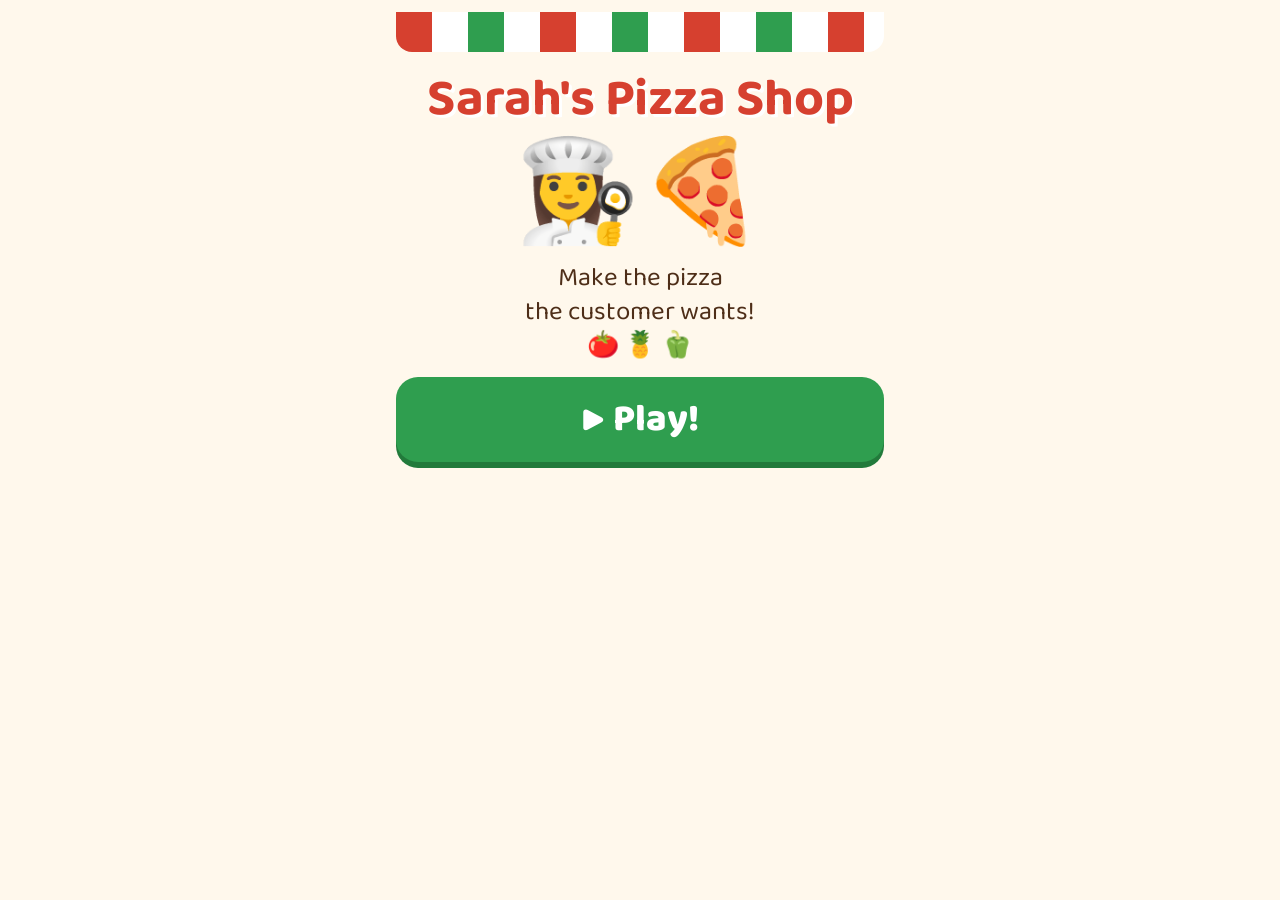
==== apps/sarahs_pizza/index.html @ d8968453 "Sarah's Pizza Shop: first playable version of Isabel's pizza game Co-Authored-By: Claude Opus 5.5 <n" ====
<!DOCTYPE html>
<html lang="en">
<head>
<meta charset="UTF-8">
<meta name="viewport" content="width=device-width, initial-scale=1.0, maximum-scale=1.0, user-scalable=no">
<title>Sarah's Pizza Shop 🍕</title>
<link href="https://fonts.googleapis.com/css2?family=Baloo+2:wght@400;600;700;800&display=swap" rel="stylesheet">
<style>
  :root {
    --cream: #fff8ec;
    --red: #d6402f;
    --red-dark: #a82e20;
    --green: #2f9e4f;
    --green-dark: #227a3b;
    --brown: #7a4a2a;
    --brown-dark: #4e2e18;
    --gold: #f5b82e;
  }
  * { box-sizing: border-box; }
  html, body { margin: 0; height: 100%; }
  body {
    background: var(--cream);
    color: var(--brown-dark);
    font-family: 'Baloo 2', 'Trebuchet MS', cursive, sans-serif;
    -webkit-tap-highlight-color: transparent;
    user-select: none;
  }
  .screen { display: none; max-width: 520px; margin: 0 auto; padding: 12px 16px 20px; min-height: 100%; flex-direction: column; }
  .screen.active { display: flex; }

  .awning { height: 40px; border-radius: 0 0 16px 16px;
    background: repeating-linear-gradient(90deg, var(--red) 0 36px, #fff 36px 72px, var(--green) 72px 108px, #fff 108px 144px); }

  /* ---------- buttons ---------- */
  .btn {
    font-family: inherit; font-weight: 800; font-size: 30px; color: #fff;
    border: none; border-radius: 22px; padding: 12px 20px; cursor: pointer;
    background: var(--green); box-shadow: 0 6px 0 var(--green-dark); transition: transform 0.05s;
  }
  .btn:active { transform: translateY(4px); box-shadow: 0 2px 0 var(--green-dark); }
  .btn:disabled { background: #bbb; box-shadow: 0 6px 0 #999; cursor: default; }
  .btn.big { width: 100%; font-size: 38px; margin-top: 14px; }
  .btn.oops { background: #f0a23a; box-shadow: 0 6px 0 #c17d22; }
  .btn.oops:active { box-shadow: 0 2px 0 #c17d22; }
  .btn.oops:disabled { background: #bbb; box-shadow: 0 6px 0 #999; }

  /* ---------- title ---------- */
  h1 { font-size: 52px; line-height: 1; margin: 22px 0 6px; text-align: center; color: var(--red); text-shadow: 3px 3px 0 #fff; }
  .title-art { font-size: 100px; text-align: center; line-height: 1.1; margin: 10px 0; }
  .title-help { text-align: center; font-size: 26px; line-height: 1.3; }

  /* ---------- game ---------- */
  .stars { display: flex; justify-content: center; gap: 1px; font-size: 21px; background: #fff;
    border-radius: 16px; padding: 2px 6px; border: 3px solid #f1e2c8; }
  .stars span { filter: grayscale(1); opacity: 0.35; transition: transform 0.3s; }
  .stars span.got { filter: none; opacity: 1; animation: pop 0.4s; }
  @keyframes pop { 50% { transform: scale(1.6); } }

  .scene { position: relative; height: 190px; margin-top: 10px; border-radius: 18px; overflow: hidden;
    border: 4px solid var(--brown-dark);
    background: linear-gradient(#fdf1dc 0 70%, #c9e6cf 70%); }
  .scene::before { content: ""; position: absolute; left: 0; right: 0; top: 0; height: 18px;
    background: repeating-linear-gradient(90deg, var(--red) 0 24px, #fff 24px 48px, var(--green) 48px 72px, #fff 72px 96px); }
  .customer { position: absolute; left: 10px; bottom: 6px; font-size: 80px; line-height: 1;
    transition: transform 0.45s ease-in-out, opacity 0.45s; }
  .customer.away { transform: translateX(-160px); opacity: 0; }
  .order { position: absolute; right: 10px; top: 26px; bottom: 10px; left: 104px; background: #fff;
    border: 4px solid var(--brown); border-radius: 20px; display: flex; align-items: center; gap: 6px; padding: 4px 8px; }
  .order::before { content: ""; position: absolute; left: -18px; bottom: 30px;
    border: 8px solid transparent; border-right: 12px solid var(--brown); }
  .order-pizza { flex-shrink: 0; }
  .order-list { flex: 1; display: flex; flex-direction: column; align-items: center; gap: 4px; font-size: 18px; line-height: 1.1; white-space: nowrap; padding-bottom: 30px; }
  .say { position: absolute; right: 6px; bottom: 6px; font-size: 22px; background: #fff3c4; border: 2px solid var(--gold);
    border-radius: 50%; width: 38px; height: 38px; cursor: pointer; padding: 0; }
  .order.happy { border-color: var(--green); background: #e7f8eb; }
  .order.sad { border-color: var(--red); background: #fde8e7; }
  .order .reaction { flex: 1; text-align: center; font-size: 60px; }

  .board { margin-top: 12px; background: #c98d50; border-radius: 22px; border: 4px solid var(--brown-dark);
    display: flex; align-items: center; justify-content: center; height: 250px; position: relative;
    background-image: repeating-linear-gradient(0deg, rgba(0,0,0,0.06) 0 3px, transparent 3px 14px); }
  .baking-glow { position: absolute; inset: 0; border-radius: 18px; pointer-events: none; opacity: 0;
    background: radial-gradient(circle, rgba(255,170,40,0.0) 30%, rgba(255,110,20,0.75) 75%);
    transition: opacity 0.3s; display: flex; align-items: flex-end; justify-content: center; font-size: 46px; }
  .board.baking .baking-glow { opacity: 1; animation: flicker 0.25s infinite alternate; }
  @keyframes flicker { to { filter: brightness(1.2); } }

  .pizza { position: relative; }
  .pizza svg { width: 100%; height: 100%; display: block; }
  .pizza .piece { position: absolute; transform: translate(-50%, -50%); line-height: 1; }
  .pizza .piece.new { animation: drop 0.25s ease-out; }
  @keyframes drop { from { transform: translate(-50%, -120%) scale(1.6); opacity: 0; } }

  .toppings { display: grid; grid-template-columns: repeat(3, 1fr); gap: 10px; margin-top: 12px; }
  .topping { font-size: 54px; line-height: 1; padding: 10px 0; border-radius: 22px; cursor: pointer;
    background: #fff; border: 4px solid #f1e2c8; box-shadow: 0 5px 0 #e2cfae; }
  .topping:active { transform: translateY(3px); box-shadow: 0 2px 0 #e2cfae; }
  .actions { display: grid; grid-template-columns: 1fr 2fr; gap: 10px; margin-top: 14px; }

  /* ---------- win ---------- */
  .win-big { font-size: 64px; text-align: center; color: var(--red); line-height: 1.1; margin-top: 30px; text-shadow: 3px 3px 0 #fff; }
  .win-stars { font-size: 34px; text-align: center; margin: 14px 0; }
  .win-art { font-size: 110px; text-align: center; }
  .confetti { position: fixed; top: -60px; font-size: 40px; pointer-events: none; animation: fall linear forwards; }
  @keyframes fall { to { transform: translateY(110vh) rotate(540deg); } }
</style>
</head>
<body>

<!-- ===================== TITLE ===================== -->
<div class="screen active" id="title-screen">
  <div class="awning"></div>
  <h1>Sarah's Pizza Shop</h1>
  <div class="title-art">👩‍🍳🍕</div>
  <div class="title-help">Make the pizza<br>the customer wants!<br>🍅 🍍 🫑</div>
  <button class="btn big" id="start-btn">▶ Play!</button>
</div>

<!-- ===================== GAME ===================== -->
<div class="screen" id="game-screen">
  <div class="stars" id="stars"></div>
  <div class="scene">
    <div class="customer" id="customer">🙂</div>
    <div class="order" id="order"></div>
  </div>
  <div class="board" id="board">
    <div class="pizza" id="my-pizza"></div>
    <div class="baking-glow">🔥🔥🔥</div>
  </div>
  <div class="toppings" id="toppings"></div>
  <div class="actions">
    <button class="btn oops" id="oops-btn">↩️</button>
    <button class="btn" id="done-btn">🔥 Bake!</button>
  </div>
</div>

<!-- ===================== WIN ===================== -->
<div class="screen" id="win-screen">
  <div class="awning"></div>
  <div class="win-big">You did it!</div>
  <div class="win-stars" id="win-stars"></div>
  <div class="win-art">👩‍🍳🍕🏆</div>
  <button class="btn big" id="again-btn">▶ Play again!</button>
</div>

<script>
// ============================================================
//  SETTINGS. Change these to change the game!
// ============================================================
const STARS_TO_WIN = 10;

const TOPPINGS = [
  { id: "tomato",    emoji: "🍅", one: "tomato",       many: "tomatoes" },
  { id: "pineapple", emoji: "🍍", one: "pineapple",    many: "pineapples" },
  { id: "pepper",    emoji: "🫑", one: "green pepper", many: "green peppers" },
];
const CUSTOMERS = ["🧒", "👧", "👦", "👩", "👨", "👵", "👴", "🧑", "👱‍♀️", "👩‍🦰", "🧔", "👮", "🧑‍🚒", "🤴", "👸", "🦸", "🧚"];
const NUMBER_WORDS = ["zero", "one", "two", "three", "four", "five", "six"];
const MAX_PIECES = 9;

// where toppings go on a pizza (percent from the left, percent from the top)
const SPOTS = [];
for (let k = 0; k < 8; k++) {
  const a = (k * 45 - 90) * Math.PI / 180;
  SPOTS.push([50 + 27 * Math.cos(a), 50 + 27 * Math.sin(a)]);
}
SPOTS.push([50, 50]);

// ============================================================
//  DRAWING A PIZZA
// ============================================================
function pizzaHtml(pieces, size, baked, newestIndex) {
  // pieces = list of topping ids, in the order they were put on
  const crust = baked ? "#c27a36" : "#eec27f";
  const crustLine = baked ? "#8e5420" : "#d3a35f";
  const cheese = baked ? "#f4bd45" : "#fbe38a";
  const spots = baked
    ? `<g fill="#d88a2a" opacity="0.7"><circle cx="70" cy="80" r="6"/><circle cx="130" cy="70" r="5"/><circle cx="120" cy="135" r="7"/><circle cx="75" cy="125" r="4"/></g>`
    : "";
  let html = `<div class="pizza" style="width:${size}px;height:${size}px">
    <svg viewBox="0 0 200 200" xmlns="http://www.w3.org/2000/svg">
      <circle cx="100" cy="100" r="96" fill="${crust}" stroke="${crustLine}" stroke-width="4"/>
      <circle cx="100" cy="100" r="80" fill="#d8452e"/>
      <path d="M100 26 C140 24 176 56 174 98 C178 140 142 176 100 172 C58 178 22 142 28 100 C24 60 58 22 100 26 Z" fill="${cheese}"/>
      ${spots}
    </svg>`;
  pieces.forEach((id, i) => {
    const t = TOPPINGS.find(t => t.id === id);
    const [x, y] = SPOTS[i];
    html += `<span class="piece${i === newestIndex ? " new" : ""}" style="left:${x}%;top:${y}%;font-size:${size * 0.17}px">${t.emoji}</span>`;
  });
  return html + `</div>`;
}

// ============================================================
//  TALKING (the computer reads the order out loud)
// ============================================================
function say(text) {
  try {
    if (!window.speechSynthesis) return;
    speechSynthesis.cancel();
    const u = new SpeechSynthesisUtterance(text);
    u.rate = 0.95;
    u.pitch = 1.1;
    speechSynthesis.speak(u);
  } catch (e) {}
}

// ============================================================
//  SOUNDS (beeps made by the computer)
// ============================================================
let audio = null;
function beep(freq, len, type = "triangle", when = 0, vol = 0.15) {
  if (!audio) return;
  const t = audio.currentTime + when;
  const o = audio.createOscillator(), g = audio.createGain();
  o.type = type; o.frequency.value = freq;
  g.gain.setValueAtTime(vol, t);
  g.gain.exponentialRampToValueAtTime(0.001, t + len);
  o.connect(g); g.connect(audio.destination);
  o.start(t); o.stop(t + len);
}
const sounds = {
  plop()  { beep(500, 0.08); beep(750, 0.06, "triangle", 0.04); },
  oops()  { beep(350, 0.1); },
  bonk()  { beep(150, 0.15, "square", 0, 0.08); },
  happy() { [523, 659, 784].forEach((f, i) => beep(f, 0.15, "triangle", i * 0.1)); },
  sad()   { beep(330, 0.2, "sine"); beep(260, 0.3, "sine", 0.2); },
  win()   { [523, 659, 784, 1047, 784, 1047].forEach((f, i) => beep(f, 0.2, "triangle", i * 0.12)); },
};

// ============================================================
//  THE GAME
// ============================================================
const $ = (id) => document.getElementById(id);
let state = null;

function showScreen(id) {
  document.querySelectorAll(".screen").forEach(s => s.classList.remove("active"));
  $(id).classList.add("active");
  window.scrollTo(0, 0);
}

function startGame() {
  if (!audio) { try { audio = new (window.AudioContext || window.webkitAudioContext)(); } catch (e) {} }
  if (audio && audio.state === "suspended") audio.resume();
  state = { stars: 0, order: null, pieces: [], busy: false, lastFace: null };
  showScreen("game-screen");
  drawStars();
  newCustomer(true);
}

function drawStars() {
  let html = "";
  for (let i = 0; i < STARS_TO_WIN; i++) html += `<span class="${i < state.stars ? "got" : ""}">⭐</span>`;
  $("stars").innerHTML = html;
}

function makeOrder() {
  // easy orders first, harder ones later
  const n = state.stars;
  const shuffled = [...TOPPINGS].sort(() => Math.random() - 0.5);
  const kinds = n < 3 ? 1 : n < 6 ? (Math.random() < 0.5 ? 1 : 2) : 2;
  const most = n < 3 ? 2 : 3;
  const order = {};
  for (let i = 0; i < kinds; i++) order[shuffled[i].id] = 1 + Math.floor(Math.random() * most);
  return order;
}

function orderWords(order) {
  const parts = Object.entries(order).map(([id, count]) => {
    const t = TOPPINGS.find(t => t.id === id);
    return `${NUMBER_WORDS[count]} ${count === 1 ? t.one : t.many}`;
  });
  return parts.join(" and ");
}

function orderPieces(order) {
  const list = [];
  for (const [id, count] of Object.entries(order)) for (let i = 0; i < count; i++) list.push(id);
  return list;
}

function newCustomer(first) {
  state.order = makeOrder();
  state.pieces = [];
  state.busy = false;
  let face;
  do { face = CUSTOMERS[Math.floor(Math.random() * CUSTOMERS.length)]; } while (face === state.lastFace);
  state.lastFace = face;

  const c = $("customer");
  c.textContent = face;
  c.classList.add("away");
  void c.offsetWidth;
  c.classList.remove("away");

  drawOrder();
  drawMyPizza();
  const words = `Can I have a pizza with ${orderWords(state.order)}, please?`;
  say(first ? `Welcome to Sarah's Pizza Shop! ${words}` : words);
}

function drawOrder() {
  const o = $("order");
  o.className = "order";
  const rows = Object.entries(state.order).map(([id, count]) =>
    `<div>${TOPPINGS.find(t => t.id === id).emoji.repeat(count)}</div>`).join("");
  o.innerHTML = "";
  const size = Math.max(72, Math.min(104, o.clientWidth - 92));  // smaller picture on small phones
  o.innerHTML = `<div class="order-pizza">${pizzaHtml(orderPieces(state.order), size, true)}</div>
    <div class="order-list">${rows}</div>
    <button class="say" id="say-btn" aria-label="Say it again">🔊</button>`;
  $("say-btn").addEventListener("click", () => say(`A pizza with ${orderWords(state.order)}, please!`));
}

function drawMyPizza(baked, newest) {
  $("my-pizza").outerHTML = pizzaHtml(state.pieces, 220, baked, newest).replace('<div class="pizza"', '<div class="pizza" id="my-pizza"');
  $("oops-btn").disabled = state.busy || state.pieces.length === 0;
  $("done-btn").disabled = state.busy || state.pieces.length === 0;
}

function addTopping(id) {
  if (state.busy) return;
  if (state.pieces.length >= MAX_PIECES) { sounds.bonk(); return; }
  state.pieces.push(id);
  sounds.plop();
  drawMyPizza(false, state.pieces.length - 1);
}

function oops() {
  if (state.busy || state.pieces.length === 0) return;
  state.pieces.pop();
  sounds.oops();
  drawMyPizza(false);
}

function bake() {
  if (state.busy || state.pieces.length === 0) return;
  state.busy = true;
  drawMyPizza(false);
  $("board").classList.add("baking");
  setTimeout(() => {
    $("board").classList.remove("baking");
    drawMyPizza(true);
    setTimeout(checkPizza, 500);
  }, 1500);
}

function sameAsOrder() {
  const counts = {};
  state.pieces.forEach(id => counts[id] = (counts[id] || 0) + 1);
  const keys = new Set([...Object.keys(counts), ...Object.keys(state.order)]);
  for (const k of keys) if ((counts[k] || 0) !== (state.order[k] || 0)) return false;
  return true;
}

function checkPizza() {
  const o = $("order");
  if (sameAsOrder()) {
    state.stars++;
    drawStars();
    $("customer").textContent = "😋";
    o.className = "order happy";
    o.innerHTML = `<div class="reaction">😋⭐</div>`;
    sounds.happy();
    say(["Yummy! Thank you!", "Perfect! Thank you!", "Wow, my favorite!", "Delicious!"][Math.floor(Math.random() * 4)]);
    setTimeout(() => {
      if (state.stars >= STARS_TO_WIN) { win(); return; }
      $("customer").classList.add("away");
      setTimeout(() => newCustomer(false), 500);
    }, 1600);
  } else {
    // gentle: same customer, same order, try again with a new pizza
    $("customer").textContent = "😕";
    o.className = "order sad";
    o.innerHTML = `<div class="reaction">😕</div>`;
    sounds.sad();
    say(`Hmm, that's not my pizza. I want ${orderWords(state.order)}. Let's try again!`);
    setTimeout(() => {
      $("customer").textContent = state.lastFace;
      state.pieces = [];
      state.busy = false;
      drawOrder();
      drawMyPizza(false);
    }, 2600);
  }
}

function win() {
  showScreen("win-screen");
  $("win-stars").textContent = "⭐".repeat(STARS_TO_WIN);
  sounds.win();
  say("You did it! Sarah's Pizza Shop is the best pizza shop in town!");
  const things = ["🍕", "⭐", "🎉", "🍅", "🍍", "🫑"];
  for (let i = 0; i < 30; i++) {
    const c = document.createElement("div");
    c.className = "confetti";
    c.textContent = things[i % things.length];
    c.style.left = Math.random() * 95 + "vw";
    c.style.animationDuration = (2 + Math.random() * 2.5) + "s";
    c.style.animationDelay = (Math.random() * 1.5) + "s";
    document.body.appendChild(c);
    setTimeout(() => c.remove(), 6500);
  }
}

$("toppings").innerHTML = TOPPINGS.map(t =>
  `<button class="topping" data-id="${t.id}" aria-label="${t.one}">${t.emoji}</button>`).join("");
document.querySelectorAll(".topping").forEach(b => b.addEventListener("click", () => addTopping(b.dataset.id)));
$("oops-btn").addEventListener("click", oops);
$("done-btn").addEventListener("click", bake);
$("start-btn").addEventListener("click", startGame);
$("again-btn").addEventListener("click", startGame);
</script>
</body>
</html>
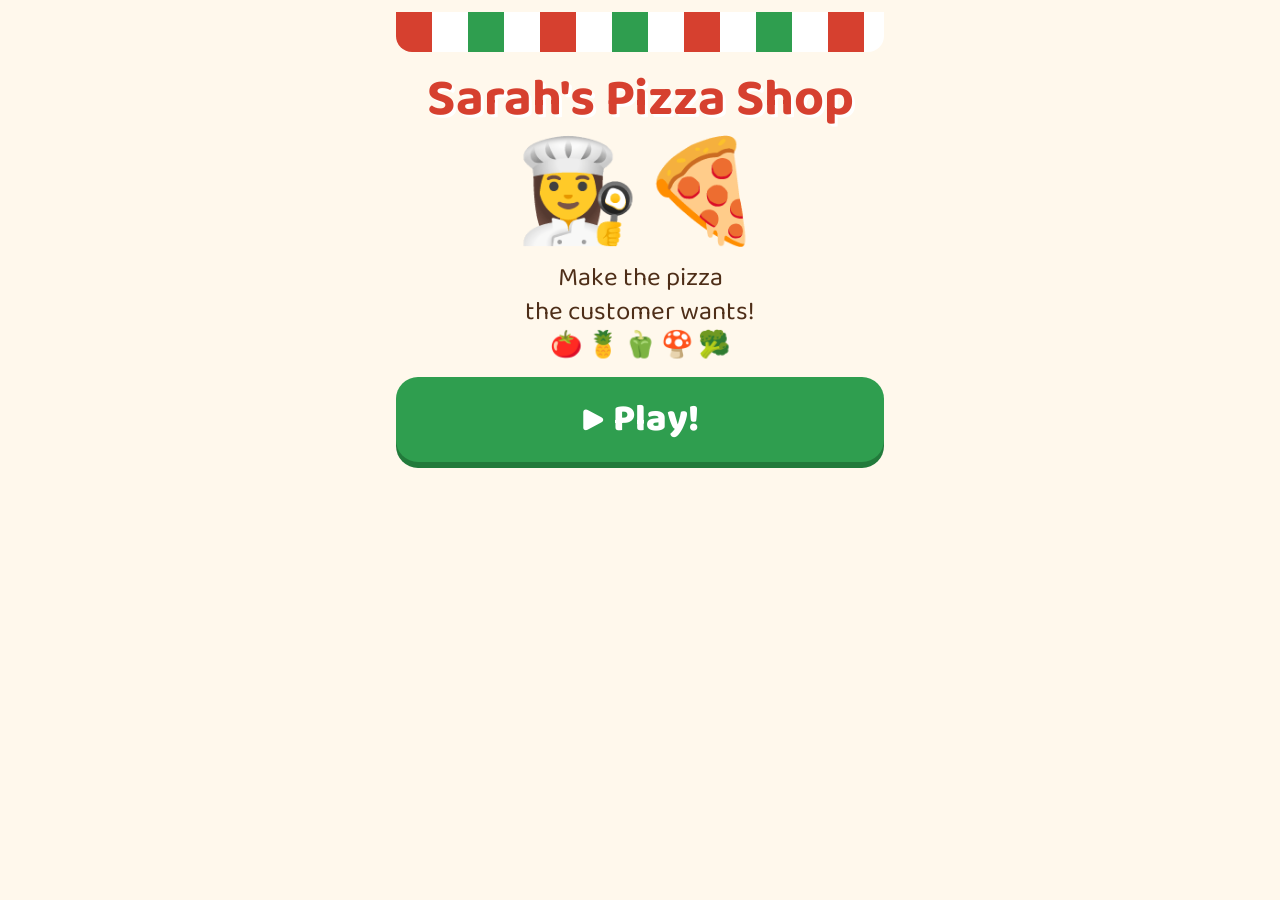
==== commit d20e1bae: "Sarah's Pizza Shop: add mushrooms and broccoli Five topping buttons, 3 on top and 2 underneath. The " ====
--- a/apps/sarahs_pizza/index.html
+++ b/apps/sarahs_pizza/index.html
@@ -56,28 +56,43 @@
   .stars span.got { filter: none; opacity: 1; animation: pop 0.4s; }
   @keyframes pop { 50% { transform: scale(1.6); } }
 
-  .scene { position: relative; height: 190px; margin-top: 10px; border-radius: 18px; overflow: hidden;
-    border: 4px solid var(--brown-dark);
-    background: linear-gradient(#fdf1dc 0 70%, #c9e6cf 70%); }
-  .scene::before { content: ""; position: absolute; left: 0; right: 0; top: 0; height: 18px;
+  .scene { position: relative; height: 262px; margin-top: 10px; border-radius: 18px 18px 0 0; overflow: hidden;
+    border: 4px solid var(--brown-dark); border-bottom: none; }
+  .wall { position: absolute; left: 0; right: 0; top: 0; height: 162px;
+    background: repeating-linear-gradient(90deg, #fdf1dc 0 20px, #fbe8c9 20px 40px); }
+  .wall-awning { position: absolute; left: 0; right: 0; top: 0; height: 18px;
     background: repeating-linear-gradient(90deg, var(--red) 0 24px, #fff 24px 48px, var(--green) 48px 72px, #fff 72px 96px); }
-  .customer { position: absolute; left: 10px; bottom: 6px; font-size: 80px; line-height: 1;
-    transition: transform 0.45s ease-in-out, opacity 0.45s; }
-  .customer.away { transform: translateX(-160px); opacity: 0; }
-  .order { position: absolute; right: 10px; top: 26px; bottom: 10px; left: 104px; background: #fff;
+  .floor { position: absolute; left: 0; right: 0; top: 162px; bottom: 0; border-top: 5px solid #8c5a32;
+    background: conic-gradient(#b9d9c0 25%, #f3faf4 0 50%, #b9d9c0 0 75%, #f3faf4 0) 0 0 / 30px 30px; }
+  .door { position: absolute; left: 8px; top: 58px; width: 56px; height: 104px; background: #2f9e4f;
+    border: 4px solid var(--brown-dark); border-bottom: none; border-radius: 10px 10px 0 0; }
+  .door::before { content: ""; position: absolute; left: 8px; right: 8px; top: 8px; height: 34px;
+    background: #bfe3f5; border: 3px solid var(--brown-dark); border-radius: 6px; }
+  .door::after { content: ""; position: absolute; right: 6px; top: 56px; width: 8px; height: 8px;
+    background: var(--gold); border-radius: 50%; }
+  .door-sign { position: absolute; left: 3px; right: 3px; top: 70px; font-size: 10px; font-weight: 800;
+    text-align: center; color: #fff; background: var(--red); border-radius: 4px; line-height: 1.4; z-index: 1; }
+  .table { position: absolute; top: 172px; width: 100px; height: 80px; }
+  .table.left { left: 6px; }
+  .table.right { right: 6px; }
+  .person { position: absolute; line-height: 1; transform: translateX(-50%); z-index: 2;
+    transition: left 0.45s ease-in-out, top 0.45s ease-in-out, font-size 0.45s, opacity 0.45s; }
+  .order { position: absolute; right: 8px; top: 26px; height: 116px; left: 74px; background: #fff; z-index: 3;
     border: 4px solid var(--brown); border-radius: 20px; display: flex; align-items: center; gap: 6px; padding: 4px 8px; }
-  .order::before { content: ""; position: absolute; left: -18px; bottom: 30px;
-    border: 8px solid transparent; border-right: 12px solid var(--brown); }
+  .order::after { content: ""; position: absolute; left: calc(50% - 46px); bottom: -20px;
+    border: 9px solid transparent; border-top: 12px solid var(--brown); }
   .order-pizza { flex-shrink: 0; }
   .order-list { flex: 1; display: flex; flex-direction: column; align-items: center; gap: 4px; font-size: 18px; line-height: 1.1; white-space: nowrap; padding-bottom: 30px; }
   .say { position: absolute; right: 6px; bottom: 6px; font-size: 22px; background: #fff3c4; border: 2px solid var(--gold);
     border-radius: 50%; width: 38px; height: 38px; cursor: pointer; padding: 0; }
   .order.happy { border-color: var(--green); background: #e7f8eb; }
+  .order.happy::after { border-top-color: var(--green); }
   .order.sad { border-color: var(--red); background: #fde8e7; }
+  .order.sad::after { border-top-color: var(--red); }
   .order .reaction { flex: 1; text-align: center; font-size: 60px; }
 
-  .board { margin-top: 12px; background: #c98d50; border-radius: 22px; border: 4px solid var(--brown-dark);
-    display: flex; align-items: center; justify-content: center; height: 250px; position: relative;
+  .board { margin-top: 0; background: #c98d50; border-radius: 0 0 22px 22px; border: 4px solid var(--brown-dark); border-top: 8px solid #8c5a32;
+    display: flex; align-items: center; justify-content: center; height: 200px; position: relative;
     background-image: repeating-linear-gradient(0deg, rgba(0,0,0,0.06) 0 3px, transparent 3px 14px); }
   .baking-glow { position: absolute; inset: 0; border-radius: 18px; pointer-events: none; opacity: 0;
     background: radial-gradient(circle, rgba(255,170,40,0.0) 30%, rgba(255,110,20,0.75) 75%);
@@ -91,8 +106,12 @@
   .pizza .piece.new { animation: drop 0.25s ease-out; }
   @keyframes drop { from { transform: translate(-50%, -120%) scale(1.6); opacity: 0; } }
 
-  .toppings { display: grid; grid-template-columns: repeat(3, 1fr); gap: 10px; margin-top: 12px; }
-  .topping { font-size: 54px; line-height: 1; padding: 10px 0; border-radius: 22px; cursor: pointer;
+  .toppings { display: grid; grid-template-columns: repeat(6, 1fr); gap: 8px; margin-top: 10px; }
+  /* 5 toppings: 3 on top, 2 underneath in the middle */
+  .toppings .topping { grid-column: span 2; }
+  .toppings .topping:nth-child(4) { grid-column: 2 / 4; }
+  .toppings .topping:nth-child(5) { grid-column: 4 / 6; }
+  .topping { font-size: 44px; line-height: 1; padding: 6px 0; border-radius: 22px; cursor: pointer;
     background: #fff; border: 4px solid #f1e2c8; box-shadow: 0 5px 0 #e2cfae; }
   .topping:active { transform: translateY(3px); box-shadow: 0 2px 0 #e2cfae; }
   .actions { display: grid; grid-template-columns: 1fr 2fr; gap: 10px; margin-top: 14px; }
@@ -112,15 +131,20 @@
   <div class="awning"></div>
   <h1>Sarah's Pizza Shop</h1>
   <div class="title-art">👩‍🍳🍕</div>
-  <div class="title-help">Make the pizza<br>the customer wants!<br>🍅 🍍 🫑</div>
+  <div class="title-help">Make the pizza<br>the customer wants!<br>🍅 🍍 🫑 🍄 🥦</div>
   <button class="btn big" id="start-btn">▶ Play!</button>
 </div>
 
 <!-- ===================== GAME ===================== -->
 <div class="screen" id="game-screen">
   <div class="stars" id="stars"></div>
-  <div class="scene">
-    <div class="customer" id="customer">🙂</div>
+  <div class="scene" id="scene">
+    <div class="wall"></div>
+    <div class="wall-awning"></div>
+    <div class="floor"></div>
+    <div class="door"><div class="door-sign">OPEN</div></div>
+    <div class="table left" id="table-left"></div>
+    <div class="table right" id="table-right"></div>
     <div class="order" id="order"></div>
   </div>
   <div class="board" id="board">
@@ -153,6 +177,8 @@
   { id: "tomato",    emoji: "🍅", one: "tomato",       many: "tomatoes" },
   { id: "pineapple", emoji: "🍍", one: "pineapple",    many: "pineapples" },
   { id: "pepper",    emoji: "🫑", one: "green pepper", many: "green peppers" },
+  { id: "mushroom",  emoji: "🍄", one: "mushroom",     many: "mushrooms" },
+  { id: "broccoli",  emoji: "🥦", one: "broccoli",     many: "broccoli" },
 ];
 const CUSTOMERS = ["🧒", "👧", "👦", "👩", "👨", "👵", "👴", "🧑", "👱‍♀️", "👩‍🦰", "🧔", "👮", "🧑‍🚒", "🤴", "👸", "🦸", "🧚"];
 const NUMBER_WORDS = ["zero", "one", "two", "three", "four", "five", "six"];
@@ -244,10 +270,70 @@
 function startGame() {
   if (!audio) { try { audio = new (window.AudioContext || window.webkitAudioContext)(); } catch (e) {} }
   if (audio && audio.state === "suspended") audio.resume();
-  state = { stars: 0, order: null, pieces: [], busy: false, lastFace: null };
+  state = { stars: 0, order: null, pieces: [], busy: false, lastFace: null,
+            diners: [null, null, null, null], nextSeat: 0, customerEl: null };
   showScreen("game-screen");
+  document.querySelectorAll("#scene .person").forEach(el => el.remove());
   drawStars();
   newCustomer(true);
+}
+
+// ---------- the room: tables and people walking around ----------
+function tableSvg() {
+  // a round table with a red-and-white checked cloth, a pizza, and a chair on each side
+  const chair = (x, flip) => `<g fill="#a8743a" stroke="#4e2e18" stroke-width="2">
+      <rect x="${flip ? x + 14 : x}" y="18" width="6" height="38" rx="2"/>
+      <rect x="${x}" y="50" width="20" height="6" rx="2"/>
+      <rect x="${x + 1}" y="56" width="4" height="22"/><rect x="${x + 15}" y="56" width="4" height="22"/>
+    </g>`;
+  return `<svg viewBox="0 0 100 80" xmlns="http://www.w3.org/2000/svg">
+    <defs><pattern id="check" width="8" height="8" patternUnits="userSpaceOnUse">
+      <rect width="8" height="8" fill="#fff"/><rect width="4" height="4" fill="#d6402f"/><rect x="4" y="4" width="4" height="4" fill="#d6402f"/>
+    </pattern></defs>
+    ${chair(4, false)}${chair(76, true)}
+    <rect x="46" y="44" width="8" height="30" fill="#7a4a2a"/>
+    <ellipse cx="50" cy="76" rx="14" ry="3" fill="#7a4a2a"/>
+    <path d="M24 38 Q50 30 76 38 L74 52 Q50 58 26 52 Z" fill="url(#check)" stroke="#a82e20" stroke-width="1.5"/>
+    <ellipse cx="50" cy="38" rx="26" ry="7" fill="url(#check)" stroke="#a82e20" stroke-width="1.5"/>
+    <ellipse cx="50" cy="36" rx="11" ry="4" fill="#eec27f" stroke="#c27a36" stroke-width="1.5"/>
+    <ellipse cx="50" cy="36" rx="8" ry="2.6" fill="#f4bd45"/>
+  </svg>`;
+}
+const DOOR = { x: 36, y: 92, size: 44 };
+function counterSpot() { return { x: $("scene").clientWidth / 2, y: 160, size: 74 }; }
+function seatSpots() {
+  const w = $("scene").clientWidth;
+  return [ { x: 20, y: 188 }, { x: 92, y: 188 }, { x: w - 92, y: 188 }, { x: w - 20, y: 188 } ]
+    .map(s => ({ ...s, size: 30 }));
+}
+function placePerson(el, spot) {
+  el.style.left = spot.x + "px";
+  el.style.top = spot.y + "px";
+  el.style.fontSize = spot.size + "px";
+}
+function makePerson(face) {
+  const el = document.createElement("div");
+  el.className = "person";
+  el.textContent = face;
+  placePerson(el, DOOR);
+  el.style.opacity = "0";
+  $("scene").appendChild(el);
+  void el.offsetWidth;  // let the browser notice the start spot before we move it
+  return el;
+}
+function walkOut(el) {
+  placePerson(el, DOOR);
+  el.style.opacity = "0";
+  setTimeout(() => el.remove(), 500);
+}
+function sitDown(el) {
+  // the happy customer takes the next chair; whoever was sitting there goes home
+  el.textContent = "😋";
+  const i = state.nextSeat;
+  state.nextSeat = (state.nextSeat + 1) % 4;
+  if (state.diners[i]) walkOut(state.diners[i]);
+  state.diners[i] = el;
+  placePerson(el, seatSpots()[i]);
 }
 
 function drawStars() {
@@ -289,11 +375,10 @@
   do { face = CUSTOMERS[Math.floor(Math.random() * CUSTOMERS.length)]; } while (face === state.lastFace);
   state.lastFace = face;
 
-  const c = $("customer");
-  c.textContent = face;
-  c.classList.add("away");
-  void c.offsetWidth;
-  c.classList.remove("away");
+  const el = makePerson(face);
+  placePerson(el, counterSpot());
+  el.style.opacity = "1";
+  state.customerEl = el;
 
   drawOrder();
   drawMyPizza();
@@ -307,7 +392,7 @@
   const rows = Object.entries(state.order).map(([id, count]) =>
     `<div>${TOPPINGS.find(t => t.id === id).emoji.repeat(count)}</div>`).join("");
   o.innerHTML = "";
-  const size = Math.max(72, Math.min(104, o.clientWidth - 92));  // smaller picture on small phones
+  const size = Math.max(72, Math.min(100, o.clientWidth - 92));  // smaller picture on small phones
   o.innerHTML = `<div class="order-pizza">${pizzaHtml(orderPieces(state.order), size, true)}</div>
     <div class="order-list">${rows}</div>
     <button class="say" id="say-btn" aria-label="Say it again">🔊</button>`;
@@ -315,7 +400,7 @@
 }
 
 function drawMyPizza(baked, newest) {
-  $("my-pizza").outerHTML = pizzaHtml(state.pieces, 220, baked, newest).replace('<div class="pizza"', '<div class="pizza" id="my-pizza"');
+  $("my-pizza").outerHTML = pizzaHtml(state.pieces, 188, baked, newest).replace('<div class="pizza"', '<div class="pizza" id="my-pizza"');
   $("oops-btn").disabled = state.busy || state.pieces.length === 0;
   $("done-btn").disabled = state.busy || state.pieces.length === 0;
 }
@@ -360,25 +445,24 @@
   if (sameAsOrder()) {
     state.stars++;
     drawStars();
-    $("customer").textContent = "😋";
+    sitDown(state.customerEl);
     o.className = "order happy";
     o.innerHTML = `<div class="reaction">😋⭐</div>`;
     sounds.happy();
     say(["Yummy! Thank you!", "Perfect! Thank you!", "Wow, my favorite!", "Delicious!"][Math.floor(Math.random() * 4)]);
     setTimeout(() => {
       if (state.stars >= STARS_TO_WIN) { win(); return; }
-      $("customer").classList.add("away");
-      setTimeout(() => newCustomer(false), 500);
+      newCustomer(false);
     }, 1600);
   } else {
     // gentle: same customer, same order, try again with a new pizza
-    $("customer").textContent = "😕";
+    state.customerEl.textContent = "😕";
     o.className = "order sad";
     o.innerHTML = `<div class="reaction">😕</div>`;
     sounds.sad();
     say(`Hmm, that's not my pizza. I want ${orderWords(state.order)}. Let's try again!`);
     setTimeout(() => {
-      $("customer").textContent = state.lastFace;
+      state.customerEl.textContent = state.lastFace;
       state.pieces = [];
       state.busy = false;
       drawOrder();
@@ -392,7 +476,7 @@
   $("win-stars").textContent = "⭐".repeat(STARS_TO_WIN);
   sounds.win();
   say("You did it! Sarah's Pizza Shop is the best pizza shop in town!");
-  const things = ["🍕", "⭐", "🎉", "🍅", "🍍", "🫑"];
+  const things = ["🍕", "⭐", "🎉", "🍅", "🍍", "🫑", "🍄", "🥦"];
   for (let i = 0; i < 30; i++) {
     const c = document.createElement("div");
     c.className = "confetti";
@@ -405,6 +489,8 @@
   }
 }
 
+$("table-left").innerHTML = tableSvg();
+$("table-right").innerHTML = tableSvg();
 $("toppings").innerHTML = TOPPINGS.map(t =>
   `<button class="topping" data-id="${t.id}" aria-label="${t.one}">${t.emoji}</button>`).join("");
 document.querySelectorAll(".topping").forEach(b => b.addEventListener("click", () => addTopping(b.dataset.id)));
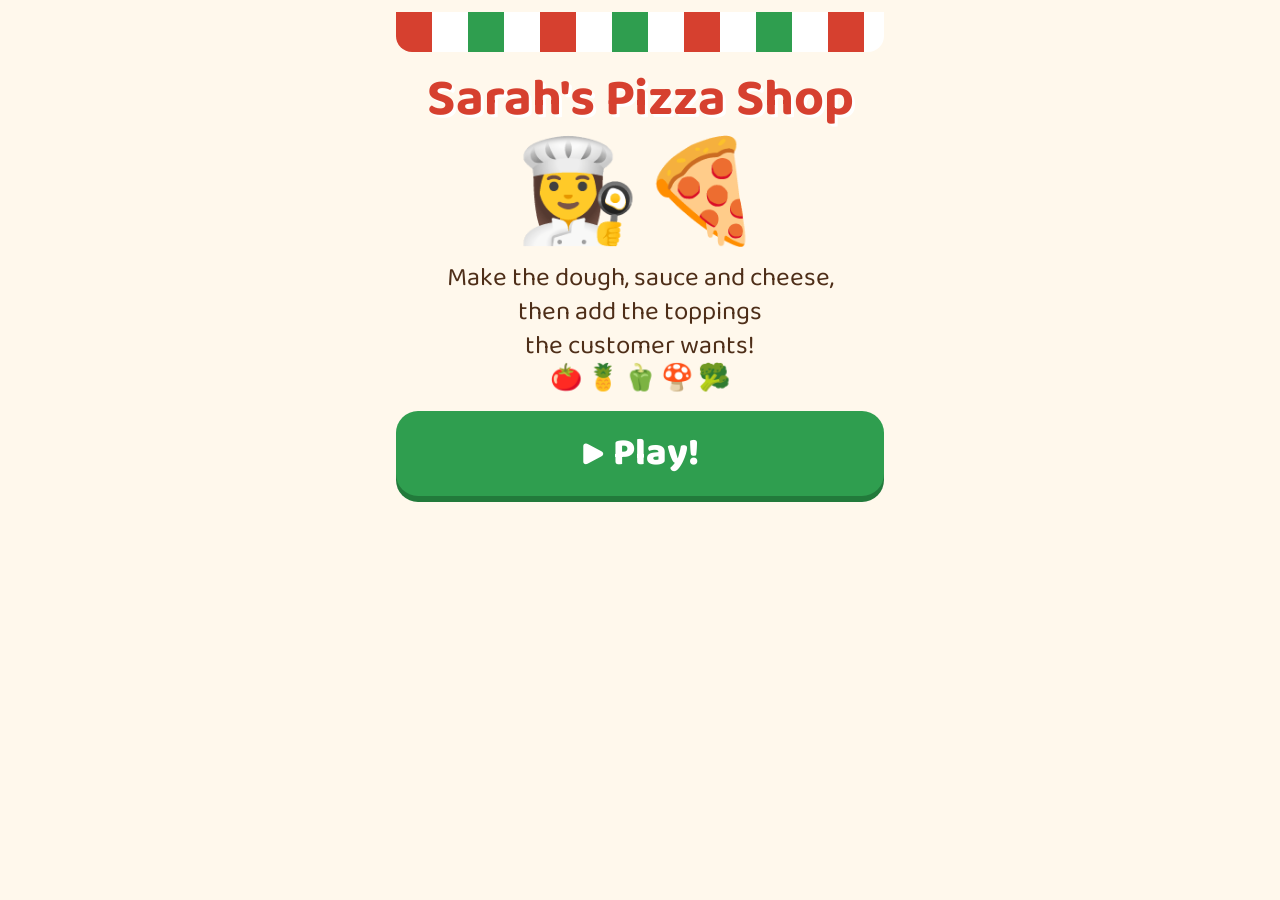
==== commit b5501635: "Sarah's Pizza Shop: make the pizza from dough, sauce and cheese first Squish the dough three times, " ====
--- a/apps/sarahs_pizza/index.html
+++ b/apps/sarahs_pizza/index.html
@@ -116,6 +116,24 @@
   .topping:active { transform: translateY(3px); box-shadow: 0 2px 0 #e2cfae; }
   .actions { display: grid; grid-template-columns: 1fr 2fr; gap: 10px; margin-top: 14px; }
 
+  /* making the pizza: dough, sauce, cheese come first, then the toppings */
+  .maker { margin-top: 10px; }
+  .maker .toppings { margin-top: 0; }
+  .steps { display: grid; grid-template-columns: repeat(3, 1fr); gap: 10px; height: 136px; }
+  [hidden] { display: none !important; }
+  .step { font-family: inherit; font-weight: 800; font-size: 20px; color: var(--brown-dark); cursor: pointer;
+    display: flex; flex-direction: column; align-items: center; justify-content: center; gap: 2px;
+    background: #fff; border: 4px solid #f1e2c8; border-radius: 22px; box-shadow: 0 5px 0 #e2cfae; }
+  .step .emo { font-size: 54px; line-height: 1; }
+  .step:disabled { opacity: 0.35; cursor: default; }
+  .step.done { opacity: 0.6; }
+  .step.next { border-color: var(--gold); animation: wiggle 0.7s infinite; }
+  @keyframes wiggle { 0%, 100% { transform: rotate(0); } 25% { transform: rotate(-4deg); } 75% { transform: rotate(4deg); } }
+  @media (prefers-reduced-motion: reduce) { .step.next { animation: none; } }
+  .pips { display: flex; gap: 4px; height: 12px; }
+  .pips i { width: 12px; height: 12px; border-radius: 50%; border: 2px solid var(--brown); display: block; }
+  .pips i.on { background: var(--brown); }
+
   /* ---------- win ---------- */
   .win-big { font-size: 64px; text-align: center; color: var(--red); line-height: 1.1; margin-top: 30px; text-shadow: 3px 3px 0 #fff; }
   .win-stars { font-size: 34px; text-align: center; margin: 14px 0; }
@@ -131,7 +149,7 @@
   <div class="awning"></div>
   <h1>Sarah's Pizza Shop</h1>
   <div class="title-art">👩‍🍳🍕</div>
-  <div class="title-help">Make the pizza<br>the customer wants!<br>🍅 🍍 🫑 🍄 🥦</div>
+  <div class="title-help">Make the dough, sauce and cheese,<br>then add the toppings<br>the customer wants!<br>🍅 🍍 🫑 🍄 🥦</div>
   <button class="btn big" id="start-btn">▶ Play!</button>
 </div>
 
@@ -151,7 +169,14 @@
     <div class="pizza" id="my-pizza"></div>
     <div class="baking-glow">🔥🔥🔥</div>
   </div>
-  <div class="toppings" id="toppings"></div>
+  <div class="maker">
+    <div class="steps" id="steps">
+      <button class="step" id="step-dough" aria-label="Squish the dough"><span class="emo">🫓</span>Dough<span class="pips" id="pips"><i></i><i></i><i></i></span></button>
+      <button class="step" id="step-sauce" aria-label="Add sauce"><span class="emo">🥫</span>Sauce</button>
+      <button class="step" id="step-cheese" aria-label="Add cheese"><span class="emo">🧀</span>Cheese</button>
+    </div>
+    <div class="toppings" id="toppings" hidden></div>
+  </div>
   <div class="actions">
     <button class="btn oops" id="oops-btn">↩️</button>
     <button class="btn" id="done-btn">🔥 Bake!</button>
@@ -195,8 +220,17 @@
 // ============================================================
 //  DRAWING A PIZZA
 // ============================================================
-function pizzaHtml(pieces, size, baked, newestIndex) {
+function pizzaHtml(pieces, size, baked, newestIndex, base = 5) {
   // pieces = list of topping ids, in the order they were put on
+  // base = how far the pizza is made: 0-2 dough ball getting squished, 3 flat dough, 4 + sauce, 5 + cheese
+  if (base < 3) {
+    const r = [44, 60, 76][base];
+    return `<div class="pizza" style="width:${size}px;height:${size}px">
+      <svg viewBox="0 0 200 200" xmlns="http://www.w3.org/2000/svg">
+        <ellipse cx="100" cy="104" rx="${r}" ry="${r * 0.9}" fill="#f3d9ab" stroke="#d9b780" stroke-width="4"/>
+        <ellipse cx="${100 - r * 0.3}" cy="${104 - r * 0.35}" rx="${r * 0.3}" ry="${r * 0.18}" fill="#fff" opacity="0.45"/>
+      </svg></div>`;
+  }
   const crust = baked ? "#c27a36" : "#eec27f";
   const crustLine = baked ? "#8e5420" : "#d3a35f";
   const cheese = baked ? "#f4bd45" : "#fbe38a";
@@ -206,8 +240,8 @@
   let html = `<div class="pizza" style="width:${size}px;height:${size}px">
     <svg viewBox="0 0 200 200" xmlns="http://www.w3.org/2000/svg">
       <circle cx="100" cy="100" r="96" fill="${crust}" stroke="${crustLine}" stroke-width="4"/>
-      <circle cx="100" cy="100" r="80" fill="#d8452e"/>
-      <path d="M100 26 C140 24 176 56 174 98 C178 140 142 176 100 172 C58 178 22 142 28 100 C24 60 58 22 100 26 Z" fill="${cheese}"/>
+      ${base >= 4 ? `<circle cx="100" cy="100" r="80" fill="#d8452e"/>` : ""}
+      ${base >= 5 ? `<path d="M100 26 C140 24 176 56 174 98 C178 140 142 176 100 172 C58 178 22 142 28 100 C24 60 58 22 100 26 Z" fill="${cheese}"/>` : ""}
       ${spots}
     </svg>`;
   pieces.forEach((id, i) => {
@@ -248,6 +282,7 @@
 }
 const sounds = {
   plop()  { beep(500, 0.08); beep(750, 0.06, "triangle", 0.04); },
+  squish(){ beep(180, 0.12, "sine", 0, 0.2); beep(140, 0.1, "sine", 0.06, 0.15); },
   oops()  { beep(350, 0.1); },
   bonk()  { beep(150, 0.15, "square", 0, 0.08); },
   happy() { [523, 659, 784].forEach((f, i) => beep(f, 0.15, "triangle", i * 0.1)); },
@@ -370,6 +405,7 @@
 function newCustomer(first) {
   state.order = makeOrder();
   state.pieces = [];
+  state.base = 0;
   state.busy = false;
   let face;
   do { face = CUSTOMERS[Math.floor(Math.random() * CUSTOMERS.length)]; } while (face === state.lastFace);
@@ -400,13 +436,40 @@
 }
 
 function drawMyPizza(baked, newest) {
-  $("my-pizza").outerHTML = pizzaHtml(state.pieces, 188, baked, newest).replace('<div class="pizza"', '<div class="pizza" id="my-pizza"');
+  $("my-pizza").outerHTML = pizzaHtml(state.pieces, 188, baked, newest, state.base).replace('<div class="pizza"', '<div class="pizza" id="my-pizza"');
   $("oops-btn").disabled = state.busy || state.pieces.length === 0;
-  $("done-btn").disabled = state.busy || state.pieces.length === 0;
+  $("done-btn").disabled = state.busy || state.base < 5 || state.pieces.length === 0;
+  drawSteps();
+}
+
+function drawSteps() {
+  // dough, sauce and cheese buttons first; once the cheese is on, the toppings take their place
+  const b = state.base;
+  $("steps").hidden = b >= 5;
+  $("toppings").hidden = b < 5;
+  const steps = [["step-dough", b < 3], ["step-sauce", b === 3], ["step-cheese", b === 4]];
+  steps.forEach(([id, isNext], i) => {
+    const el = $(id);
+    el.disabled = !isNext || state.busy;
+    el.classList.toggle("next", isNext && !state.busy);
+    el.classList.toggle("done", (i === 0 && b >= 3) || (i === 1 && b >= 4));
+  });
+  // one dot fills in for each squish of the dough
+  document.querySelectorAll("#pips i").forEach((pip, i) => pip.classList.toggle("on", i < b));
+}
+
+function makeStep(step) {
+  if (state.busy) return;
+  const b = state.base;
+  const ok = (step === "dough" && b < 3) || (step === "sauce" && b === 3) || (step === "cheese" && b === 4);
+  if (!ok) { sounds.bonk(); return; }
+  state.base++;
+  if (step === "dough") sounds.squish(); else sounds.plop();
+  drawMyPizza(false);
 }
 
 function addTopping(id) {
-  if (state.busy) return;
+  if (state.busy || state.base < 5) return;
   if (state.pieces.length >= MAX_PIECES) { sounds.bonk(); return; }
   state.pieces.push(id);
   sounds.plop();
@@ -494,6 +557,9 @@
 $("toppings").innerHTML = TOPPINGS.map(t =>
   `<button class="topping" data-id="${t.id}" aria-label="${t.one}">${t.emoji}</button>`).join("");
 document.querySelectorAll(".topping").forEach(b => b.addEventListener("click", () => addTopping(b.dataset.id)));
+$("step-dough").addEventListener("click", () => makeStep("dough"));
+$("step-sauce").addEventListener("click", () => makeStep("sauce"));
+$("step-cheese").addEventListener("click", () => makeStep("cheese"));
 $("oops-btn").addEventListener("click", oops);
 $("done-btn").addEventListener("click", bake);
 $("start-btn").addEventListener("click", startGame);
